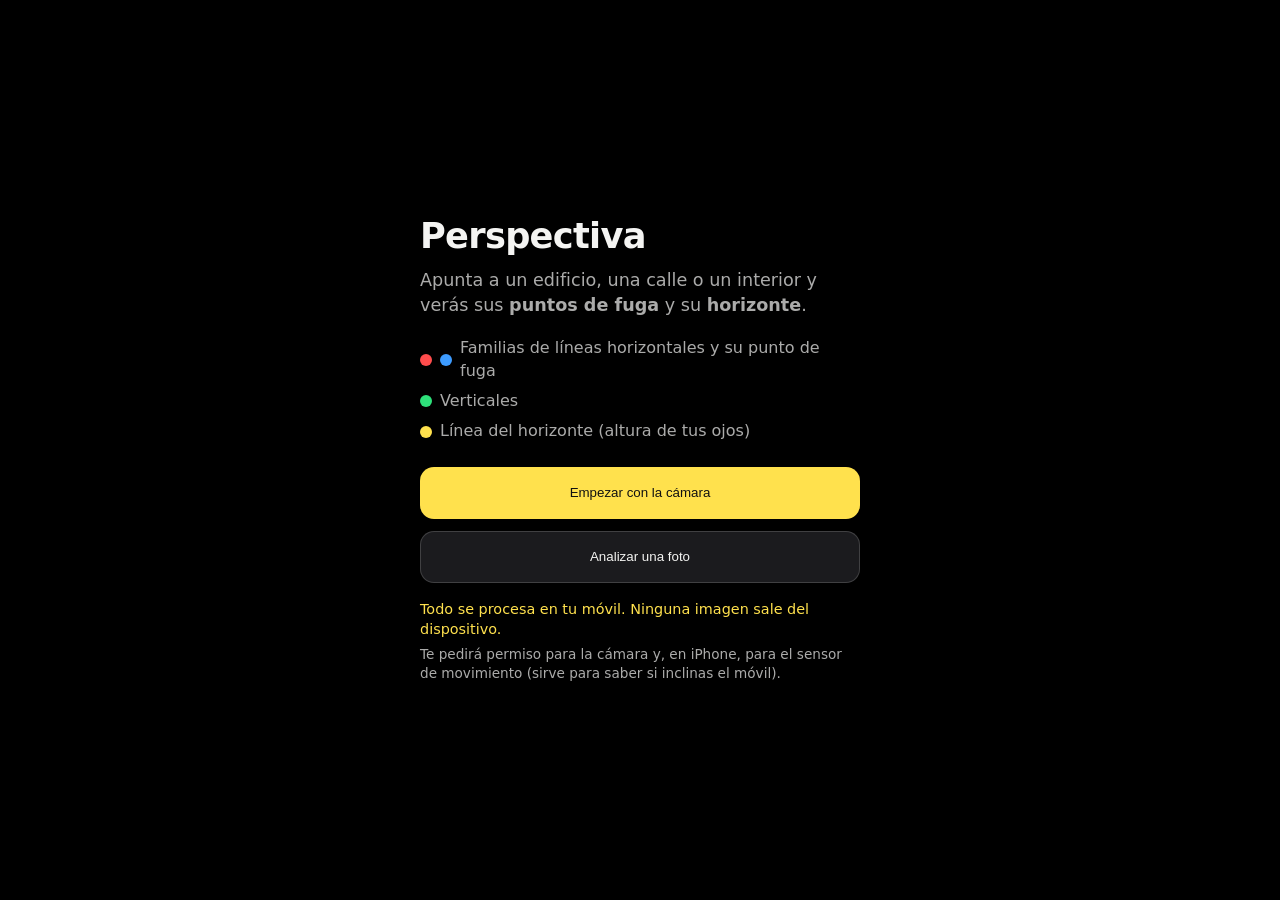
==== index.html @ 4ddcdf9c "v0.3.0: líneas afiladas, giro por gravedad, autocomprobación A partir de la 2.ª prueba real (9 captu" ====
<!doctype html>
<html lang="es">
<head>
  <meta charset="utf-8">
  <meta name="viewport" content="width=device-width, initial-scale=1, viewport-fit=cover, user-scalable=no">
  <meta name="theme-color" content="#000000">
  <meta name="apple-mobile-web-app-capable" content="yes">
  <meta name="apple-mobile-web-app-status-bar-style" content="black-translucent">
  <title>Perspectiva</title>
  <meta name="description" content="Ver los puntos de fuga y el horizonte de una escena real con la cámara del móvil.">
  <link rel="manifest" href="manifest.webmanifest">
  <link rel="icon" href="icono.svg" type="image/svg+xml">
  <link rel="apple-touch-icon" href="icono-180.png">
  <link rel="stylesheet" href="css/app.css">
</head>
<body>

  <!-- Pantalla de inicio -->
  <section id="inicio">
    <div class="inicio-contenido">
      <h1>Perspectiva</h1>
      <p class="subtitulo">Apunta a un edificio, una calle o un interior y verás sus <strong>puntos de fuga</strong> y su <strong>horizonte</strong>.</p>
      <ul class="leyenda">
        <li><span class="punto" data-color="0"></span><span class="punto" data-color="1"></span> Familias de líneas horizontales y su punto de fuga</li>
        <li><span class="punto" data-color="vertical"></span> Verticales</li>
        <li><span class="punto" data-color="horizonte"></span> Línea del horizonte (altura de tus ojos)</li>
      </ul>
      <button id="btn-empezar" class="boton principal">Empezar con la cámara</button>
      <button id="btn-foto-inicio" class="boton">Analizar una foto</button>
      <p class="privacidad">Todo se procesa en tu móvil. Ninguna imagen sale del dispositivo.</p>
      <p class="nota">Te pedirá permiso para la cámara y, en iPhone, para el sensor de movimiento (sirve para saber si inclinas el móvil).</p>
    </div>
  </section>

  <!-- App -->
  <main id="app" hidden>
    <video id="video" playsinline muted autoplay></video>
    <canvas id="lienzo"></canvas>

    <div id="hud">
    <header class="superior">
      <div class="pildora" id="privacidad">🔒 Todo en tu móvil</div>
      <div class="pildora" id="sensor"></div>
      <div class="pildora tenue" id="info"></div>
      <div id="resumen" class="resumen" hidden></div>
    </header>

    <div id="mensaje" class="mensaje" hidden></div>
    </div>

    <nav class="barra" id="barra">
      <button id="btn-foto" class="boton-barra" aria-label="Cargar foto de la galería">Foto</button>
      <button id="btn-congelar" class="boton-barra central" data-accion="congelar">Congelar</button>
      <button id="btn-exportar" class="boton-barra" aria-label="Exportar imagen y registro">Exportar</button>
      <button id="btn-ajustes" class="boton-barra" aria-label="Ajustes">Ajustes</button>
    </nav>

    <input type="file" id="archivo" accept="image/*" hidden>

    <dialog id="ajustes">
      <form method="dialog" onsubmit="return false">
        <h2>Ajustes</h2>

        <fieldset id="fila-modo">
          <legend>Modo</legend>
          <label class="opcion"><input type="radio" name="modo" value="A"> <span><strong>A · Solo muestra</strong><br><small>Guías de perspectiva, sin cifras de error.</small></span></label>
          <label class="opcion"><input type="radio" name="modo" value="B"> <span><strong>B · Muestra + desviación</strong><br><small>Toca una línea (en imagen congelada) para ver cuántos grados se desvía de su punto de fuga.</small></span></label>
        </fieldset>
        <p id="modo-fijado" class="nota" hidden></p>

        <fieldset>
          <legend>Capas</legend>
          <p class="nota">Por defecto solo se ven el horizonte, los puntos de fuga y unas pocas líneas de fuga por familia.</p>
          <label class="opcion"><input type="checkbox" id="aj-aristas"> <span>Todas las aristas detectadas (finas; en gris las que no encajan)</span></label>
          <label class="opcion"><input type="checkbox" id="aj-rejilla"> <span>Rejilla de perspectiva (rayos desde cada punto de fuga)</span></label>
          <label class="opcion"><input type="checkbox" id="aj-sensor-horizonte"> <span>Comparar con el horizonte del sensor (línea discontinua)</span></label>
          <label class="opcion"><input type="checkbox" id="aj-autogiro"> <span>Girar textos y fotos al poner el móvil en horizontal (aunque esté bloqueada la rotación)</span></label>
          <label class="opcion"><input type="checkbox" id="aj-vivo"> <span>Analizar en vivo (desactívalo si el móvil se calienta o va lento)</span></label>
        </fieldset>

        <fieldset>
          <legend>Exportar</legend>
          <label class="opcion"><input type="checkbox" id="aj-original"> <span>Guardar también la foto sin líneas (útil para comparar y para el profesor)</span></label>
        </fieldset>

        <fieldset>
          <legend>Focal de la cámara</legend>
          <label class="opcion"><input type="checkbox" id="aj-focal-auto"> <span>Automática (se estima de la escena o de la foto)</span></label>
          <label class="deslizador">Manual: <input type="range" id="aj-focal" min="13" max="120" step="1"> <output id="aj-focal-valor"></output></label>
          <p class="nota">Equivalente en 35 mm. La cámara principal de un móvil suele rondar 24–28 mm.</p>
        </fieldset>

        <fieldset>
          <legend>Sensor de inclinación</legend>
          <p>Estado: <span id="estado-sensores"></span></p>
          <button type="button" id="btn-sensores" class="boton">Activar sensores</button>
        </fieldset>

        <p class="privacidad">Todo se procesa en tu móvil. Ninguna imagen sale del dispositivo. La app no usa cuentas ni analítica.</p>
        <p class="nota" id="tecnico"></p>
        <p class="nota" id="version"></p>
        <button type="button" id="btn-cerrar-ajustes" class="boton principal">Cerrar</button>
      </form>
    </dialog>
  </main>

  <script type="module" src="js/main.js"></script>
</body>
</html>
---- css/app.css ----
/* =============================================================================
   app.css — interfaz a pantalla completa, botones grandes, uso con una mano.
   ============================================================================= */
:root {
  --fondo: #000;
  --texto: #f4f4f2;
  --tenue: rgba(244, 244, 242, 0.7);
  --panel: rgba(20, 20, 22, 0.78);
  --panel-solido: #1b1b1e;
  --acento: #ffe14d;
  --borde: rgba(255, 255, 255, 0.16);
  --seguro-abajo: env(safe-area-inset-bottom, 0px);
  --seguro-arriba: env(safe-area-inset-top, 0px);
  color-scheme: dark;
}
* { box-sizing: border-box; }
html, body {
  margin: 0; height: 100%; background: var(--fondo); color: var(--texto);
  font: 16px/1.4 system-ui, -apple-system, "Segoe UI", Roboto, sans-serif;
  overscroll-behavior: none; -webkit-tap-highlight-color: transparent;
}
[hidden] { display: none !important; }

/* --- Inicio ---------------------------------------------------------------- */
#inicio { min-height: 100%; display: grid; place-items: center; padding: 24px 16px calc(24px + var(--seguro-abajo)); }
.inicio-contenido { max-width: 440px; width: 100%; }
h1 { font-size: 2.2rem; margin: 0 0 8px; letter-spacing: -0.02em; }
.subtitulo { font-size: 1.1rem; color: var(--tenue); margin: 0 0 20px; }
.leyenda { list-style: none; padding: 0; margin: 0 0 24px; display: grid; gap: 8px; color: var(--tenue); }
.leyenda li { display: flex; align-items: center; gap: 8px; }
.punto { display: inline-block; width: 12px; height: 12px; border-radius: 50%; flex: none; }
.boton {
  display: block; width: 100%; min-height: 52px; margin: 0 0 12px; padding: 12px 16px;
  border-radius: 14px; border: 1px solid var(--borde); background: var(--panel-solido); color: var(--texto);
  font: 600 1.05rem/1 inherit; cursor: pointer;
}
.boton.principal { background: var(--acento); color: #111; border-color: transparent; }
.privacidad { font-size: 0.9rem; color: var(--acento); margin: 16px 0 6px; }
.nota { font-size: 0.85rem; color: var(--tenue); margin: 6px 0; }

/* --- App ------------------------------------------------------------------- */
#app { position: fixed; inset: 0; overflow: hidden; }
#video { position: absolute; width: 1px; height: 1px; opacity: 0; pointer-events: none; }
#lienzo { position: absolute; inset: 0; width: 100%; height: 100%; touch-action: none; display: block; }
/* textos superpuestos: giran con el móvil (ver colocarHud en main.js) */
#hud { position: absolute; left: 0; top: 0; width: 100%; height: 100%; pointer-events: none; transform-origin: center center; }
#hud.girado .superior { top: 8px; }
#hud.girado .mensaje { bottom: 12px; }

.superior {
  position: absolute; top: calc(8px + var(--seguro-arriba)); left: 8px; right: 8px;
  display: flex; flex-wrap: wrap; gap: 6px; pointer-events: none;
}
.pildora {
  background: var(--panel); border-radius: 999px; padding: 5px 11px; font-size: 0.8rem;
  backdrop-filter: blur(6px); -webkit-backdrop-filter: blur(6px); max-width: 100%;
}
.pildora:empty { display: none; }
.pildora.tenue { color: var(--tenue); }
#privacidad { color: var(--acento); }

.mensaje {
  position: absolute; left: 50%; transform: translateX(-50%); width: min(92%, 520px);
  background: var(--panel); border-radius: 14px; padding: 10px 14px; text-align: center;
  backdrop-filter: blur(6px); -webkit-backdrop-filter: blur(6px); pointer-events: none;
}
.mensaje { bottom: calc(104px + var(--seguro-abajo)); font-weight: 600; }

.mensaje.tenue { font-weight: 400; color: var(--tenue); font-size: 0.9rem; }
.resumen {
  flex-basis: 100%; background: var(--panel); border-radius: 14px; padding: 8px 12px; font-size: 0.85rem;
  display: grid; gap: 4px; backdrop-filter: blur(6px); -webkit-backdrop-filter: blur(6px);
}
.resumen div { display: flex; align-items: center; gap: 8px; }

.barra {
  position: absolute; left: 0; right: 0; bottom: 0;
  padding: 10px 10px calc(10px + var(--seguro-abajo));
  display: grid; grid-template-columns: 1fr 1.4fr 1fr 1fr; gap: 8px;
  background: linear-gradient(to top, rgba(0,0,0,0.75), rgba(0,0,0,0));
}
.boton-barra {
  min-height: 60px; border-radius: 16px; border: 1px solid var(--borde);
  background: var(--panel); color: var(--texto); font: 600 0.95rem/1.1 inherit; cursor: pointer;
  backdrop-filter: blur(6px); -webkit-backdrop-filter: blur(6px);
}
.boton-barra.central { background: var(--acento); color: #111; border-color: transparent; font-size: 1.05rem; }
.boton-barra:active { transform: scale(0.97); }

/* --- Ajustes ------------------------------------------------------------------ */
dialog {
  width: min(94vw, 480px); max-height: 88vh; overflow: auto; padding: 18px 16px;
  border: 1px solid var(--borde); border-radius: 18px; background: var(--panel-solido); color: var(--texto);
}
dialog::backdrop { background: rgba(0, 0, 0, 0.6); }
dialog h2 { margin: 0 0 12px; }
fieldset { border: 1px solid var(--borde); border-radius: 12px; margin: 0 0 12px; padding: 10px 12px; }
legend { padding: 0 6px; color: var(--tenue); font-size: 0.85rem; }
.opcion { display: flex; gap: 10px; align-items: flex-start; padding: 8px 0; min-height: 44px; }
.opcion input { width: 22px; height: 22px; margin: 2px 0 0; flex: none; accent-color: var(--acento); }
.opcion small { color: var(--tenue); }
.deslizador { display: flex; align-items: center; gap: 10px; padding: 8px 0; }
.deslizador input { flex: 1; accent-color: var(--acento); }

@media (orientation: landscape) and (max-height: 500px) {
  .barra { grid-template-columns: 1fr; width: 120px; left: auto; top: 0; padding: calc(10px + var(--seguro-arriba)) 10px; background: linear-gradient(to left, rgba(0,0,0,0.7), rgba(0,0,0,0)); align-content: center; }
  .mensaje { bottom: 16px; }
}
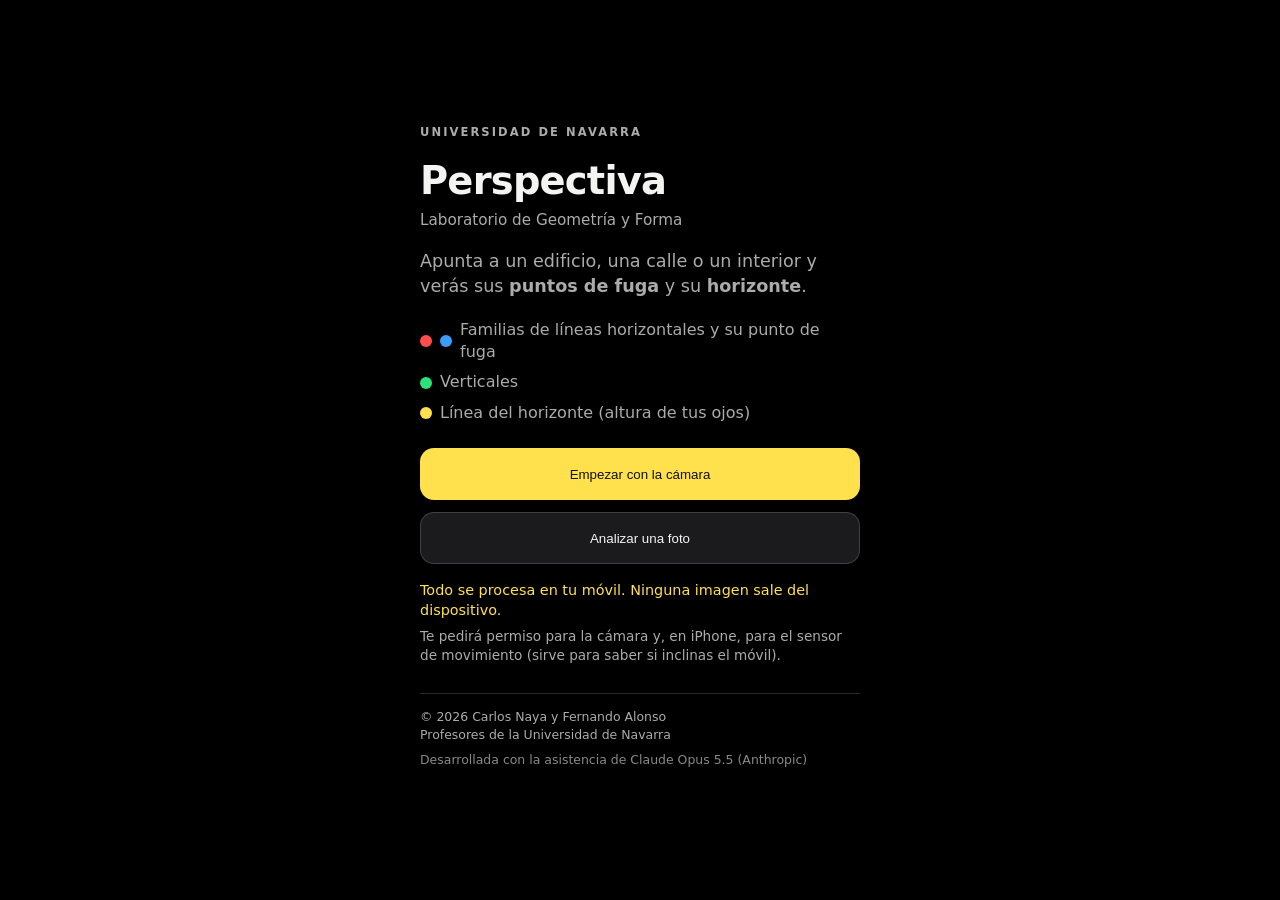
==== commit 2260615b: "v0.4.0: zoom y «Ver fugas» en imagen congelada; marca y créditos - Pellizco, arrastre y rueda para a" ====
--- a/index.html
+++ b/index.html
@@ -6,8 +6,9 @@
   <meta name="theme-color" content="#000000">
   <meta name="apple-mobile-web-app-capable" content="yes">
   <meta name="apple-mobile-web-app-status-bar-style" content="black-translucent">
-  <title>Perspectiva</title>
-  <meta name="description" content="Ver los puntos de fuga y el horizonte de una escena real con la cámara del móvil.">
+  <title>Perspectiva · Universidad de Navarra</title>
+  <meta name="description" content="Ver los puntos de fuga y el horizonte de una escena real con la cámara del móvil. Laboratorio de Geometría y Forma, Universidad de Navarra.">
+  <meta name="author" content="Carlos Naya y Fernando Alonso, Universidad de Navarra">
   <link rel="manifest" href="manifest.webmanifest">
   <link rel="icon" href="icono.svg" type="image/svg+xml">
   <link rel="apple-touch-icon" href="icono-180.png">
@@ -18,7 +19,9 @@
   <!-- Pantalla de inicio -->
   <section id="inicio">
     <div class="inicio-contenido">
+      <p class="marca">Universidad de Navarra</p>
       <h1>Perspectiva</h1>
+      <p class="asignatura">Laboratorio de Geometría y Forma</p>
       <p class="subtitulo">Apunta a un edificio, una calle o un interior y verás sus <strong>puntos de fuga</strong> y su <strong>horizonte</strong>.</p>
       <ul class="leyenda">
         <li><span class="punto" data-color="0"></span><span class="punto" data-color="1"></span> Familias de líneas horizontales y su punto de fuga</li>
@@ -29,6 +32,10 @@
       <button id="btn-foto-inicio" class="boton">Analizar una foto</button>
       <p class="privacidad">Todo se procesa en tu móvil. Ninguna imagen sale del dispositivo.</p>
       <p class="nota">Te pedirá permiso para la cámara y, en iPhone, para el sensor de movimiento (sirve para saber si inclinas el móvil).</p>
+      <footer class="creditos">
+        <p>© 2026 Carlos Naya y Fernando Alonso<br>Profesores de la Universidad de Navarra</p>
+        <p class="ia">Desarrollada con la asistencia de Claude Opus 5.5 (Anthropic)</p>
+      </footer>
     </div>
   </section>
 
@@ -46,7 +53,10 @@
     </header>
 
     <div id="mensaje" class="mensaje" hidden></div>
+    <div class="rotulo">Universidad de Navarra · Perspectiva</div>
     </div>
+
+    <button id="btn-vista" class="boton-flotante" hidden>Ver fugas</button>
 
     <nav class="barra" id="barra">
       <button id="btn-foto" class="boton-barra" aria-label="Cargar foto de la galería">Foto</button>
@@ -70,7 +80,8 @@
 
         <fieldset>
           <legend>Capas</legend>
-          <p class="nota">Por defecto solo se ven el horizonte, los puntos de fuga y unas pocas líneas de fuga por familia.</p>
+          <p class="nota">Con la imagen congelada: pellizca para alejar y ver dónde se encuentran las líneas, o pulsa «Ver fugas».</p>
+        <p class="nota">Por defecto solo se ven el horizonte, los puntos de fuga y unas pocas líneas de fuga por familia.</p>
           <label class="opcion"><input type="checkbox" id="aj-aristas"> <span>Todas las aristas detectadas (finas; en gris las que no encajan)</span></label>
           <label class="opcion"><input type="checkbox" id="aj-rejilla"> <span>Rejilla de perspectiva (rayos desde cada punto de fuga)</span></label>
           <label class="opcion"><input type="checkbox" id="aj-sensor-horizonte"> <span>Comparar con el horizonte del sensor (línea discontinua)</span></label>
@@ -96,6 +107,13 @@
           <button type="button" id="btn-sensores" class="boton">Activar sensores</button>
         </fieldset>
 
+        <fieldset class="acerca">
+          <legend>Acerca de</legend>
+          <p><strong>Perspectiva</strong><br>Laboratorio de Geometría y Forma<br>Universidad de Navarra</p>
+          <p>© 2026 Carlos Naya y Fernando Alonso, profesores de la Universidad de Navarra. Todos los derechos reservados.</p>
+          <p class="nota">Desarrollada con la asistencia de Claude Opus 5.5 (Anthropic). El diseño docente, las decisiones y la revisión son de los autores.</p>
+        </fieldset>
+
         <p class="privacidad">Todo se procesa en tu móvil. Ninguna imagen sale del dispositivo. La app no usa cuentas ni analítica.</p>
         <p class="nota" id="tecnico"></p>
         <p class="nota" id="version"></p>
--- a/css/app.css
+++ b/css/app.css
@@ -24,7 +24,19 @@
 /* --- Inicio ---------------------------------------------------------------- */
 #inicio { min-height: 100%; display: grid; place-items: center; padding: 24px 16px calc(24px + var(--seguro-abajo)); }
 .inicio-contenido { max-width: 440px; width: 100%; }
-h1 { font-size: 2.2rem; margin: 0 0 8px; letter-spacing: -0.02em; }
+h1 { font-size: 2.4rem; margin: 0 0 2px; letter-spacing: -0.02em; }
+.marca {
+  margin: 0 0 14px; font-size: 0.72rem; font-weight: 600; letter-spacing: 0.18em;
+  text-transform: uppercase; color: var(--tenue);
+}
+.asignatura { margin: 0 0 18px; font-size: 0.95rem; color: var(--tenue); }
+.creditos {
+  margin-top: 28px; padding-top: 14px; border-top: 1px solid var(--borde);
+  font-size: 0.78rem; line-height: 1.5; color: var(--tenue);
+}
+.creditos p { margin: 0 0 6px; }
+.creditos .ia { opacity: 0.8; }
+.acerca p { margin: 6px 0; font-size: 0.9rem; }
 .subtitulo { font-size: 1.1rem; color: var(--tenue); margin: 0 0 20px; }
 .leyenda { list-style: none; padding: 0; margin: 0 0 24px; display: grid; gap: 8px; color: var(--tenue); }
 .leyenda li { display: flex; align-items: center; gap: 8px; }
@@ -45,7 +57,7 @@
 /* textos superpuestos: giran con el móvil (ver colocarHud en main.js) */
 #hud { position: absolute; left: 0; top: 0; width: 100%; height: 100%; pointer-events: none; transform-origin: center center; }
 #hud.girado .superior { top: 8px; }
-#hud.girado .mensaje { bottom: 12px; }
+#hud.girado .mensaje { bottom: 28px; }
 
 .superior {
   position: absolute; top: calc(8px + var(--seguro-arriba)); left: 8px; right: 8px;
@@ -64,7 +76,19 @@
   background: var(--panel); border-radius: 14px; padding: 10px 14px; text-align: center;
   backdrop-filter: blur(6px); -webkit-backdrop-filter: blur(6px); pointer-events: none;
 }
-.mensaje { bottom: calc(104px + var(--seguro-abajo)); font-weight: 600; }
+.mensaje { bottom: calc(112px + var(--seguro-abajo)); font-weight: 600; }
+/* rótulo institucional: discreto, sobre los botones */
+.rotulo {
+  position: absolute; left: 0; right: 0; bottom: calc(88px + var(--seguro-abajo)); text-align: center;
+  font-size: 0.62rem; font-weight: 600; letter-spacing: 0.16em; text-transform: uppercase;
+  color: rgba(255, 255, 255, 0.55); text-shadow: 0 1px 2px rgba(0, 0, 0, 0.6); pointer-events: none;
+}
+#hud.girado .rotulo { bottom: 6px; }
+.boton-flotante {
+  position: absolute; right: 12px; bottom: calc(176px + var(--seguro-abajo)); min-height: 44px; padding: 0 16px;
+  border-radius: 999px; border: 1px solid var(--borde); background: var(--panel); color: var(--texto);
+  font: 600 0.9rem/1 inherit; backdrop-filter: blur(6px); -webkit-backdrop-filter: blur(6px); cursor: pointer;
+}
 
 .mensaje.tenue { font-weight: 400; color: var(--tenue); font-size: 0.9rem; }
 .resumen {
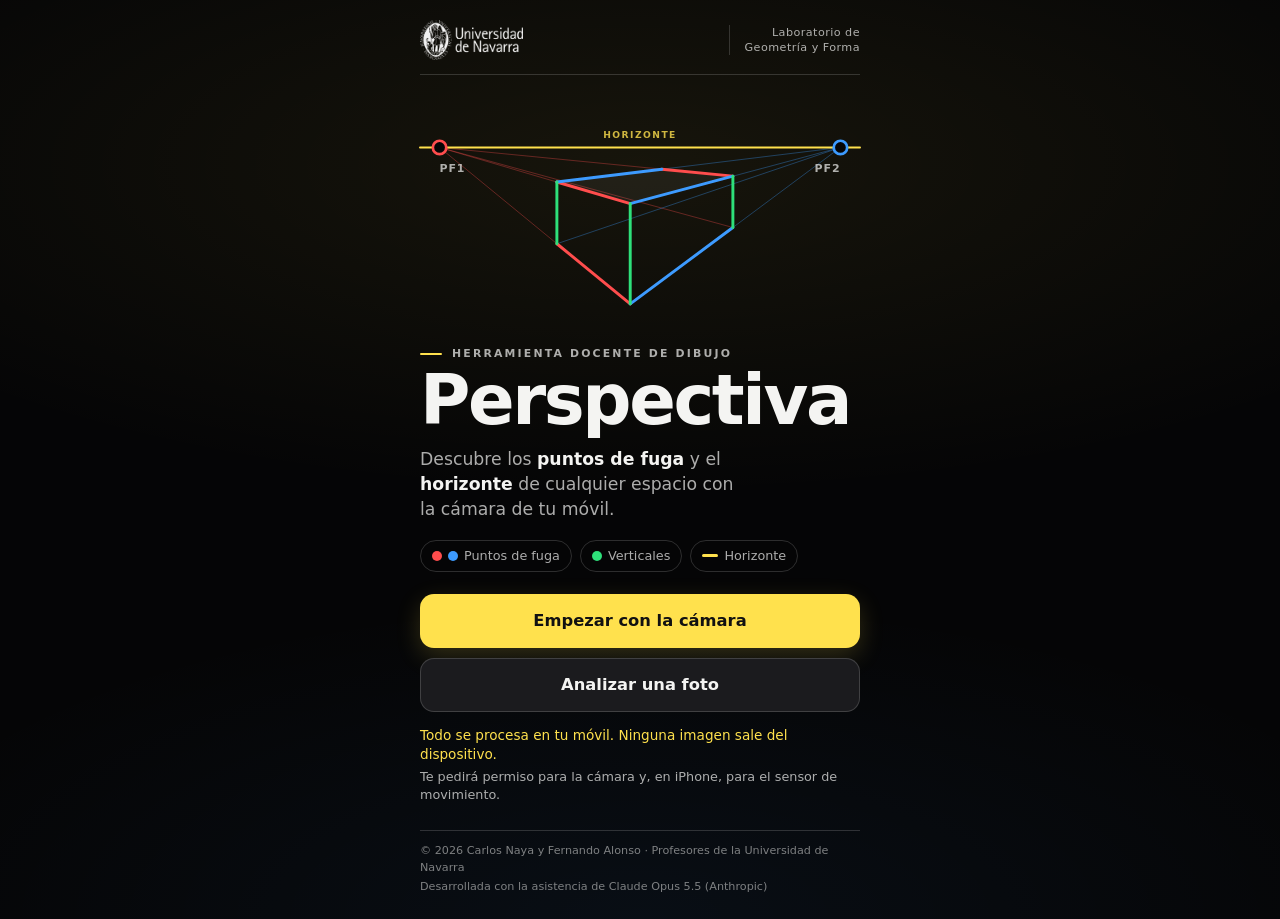
==== commit d2297409: "v0.5.0: logotipo de la Universidad de Navarra y rediseño del inicio - Logotipo oficial en negativo (" ====
--- a/index.html
+++ b/index.html
@@ -19,21 +19,54 @@
   <!-- Pantalla de inicio -->
   <section id="inicio">
     <div class="inicio-contenido">
-      <p class="marca">Universidad de Navarra</p>
-      <h1>Perspectiva</h1>
-      <p class="asignatura">Laboratorio de Geometría y Forma</p>
-      <p class="subtitulo">Apunta a un edificio, una calle o un interior y verás sus <strong>puntos de fuga</strong> y su <strong>horizonte</strong>.</p>
+
+      <header class="inicio-cabecera">
+        <img id="logo-unav" class="logo" src="img/logo-unav.png" alt="Universidad de Navarra" hidden>
+        <p class="marca" id="marca-texto">Universidad de Navarra</p>
+        <p class="inicio-asignatura">Laboratorio de<br>Geometría y Forma</p>
+      </header>
+
+      <div class="portada">
+        <!-- Dibujo de perspectiva de dos puntos: horizonte, dos puntos de fuga y una caja -->
+        <svg class="dibujo" viewBox="0 20 360 186" role="img" aria-label="Esquema de perspectiva con dos puntos de fuga sobre la línea del horizonte">
+          <g class="rayos">
+            <path class="r-rojo" pathLength="1" d="M16.0 58.0 L172.0 104.0 M16.0 58.0 L172.0 186.0 M16.0 58.0 L256.0 81.5 M16.0 58.0 L256.0 123.5" />
+            <path class="r-azul" pathLength="1" d="M344.0 58.0 L172.0 104.0 M344.0 58.0 L172.0 186.0 M344.0 58.0 L112.0 86.3 M344.0 58.0 L112.0 136.8" />
+          </g>
+          <path class="horizonte" pathLength="1" d="M0 58 H360" />
+          <g class="caja">
+            <path class="cara" d="M172.0 104.0 L112.0 86.3 L197.9 75.8 L256.0 81.5 Z" />
+            <path class="c-rojo" pathLength="1" d="M172.0 104.0 L112.0 86.3 M172.0 186.0 L112.0 136.8 M256.0 81.5 L197.9 75.8" />
+            <path class="c-azul" pathLength="1" d="M172.0 104.0 L256.0 81.5 M172.0 186.0 L256.0 123.5 M112.0 86.3 L197.9 75.8" />
+            <path class="c-verde" pathLength="1" d="M172.0 104.0 L172.0 186.0 M112.0 86.3 L112.0 136.8 M256.0 81.5 L256.0 123.5" />
+          </g>
+          <circle class="pf pf-rojo" cx="16" cy="58" r="5.5" />
+          <circle class="pf pf-azul" cx="344" cy="58" r="5.5" />
+          <text class="rotulo-dibujo" x="16" y="78" text-anchor="start">PF1</text>
+          <text class="rotulo-dibujo" x="344" y="78" text-anchor="end">PF2</text>
+          <text class="rotulo-dibujo hz" x="180" y="50" text-anchor="middle">horizonte</text>
+        </svg>
+
+        <p class="antetitulo">Herramienta docente de dibujo</p>
+        <h1>Perspectiva</h1>
+        <p class="lema">Descubre los <em>puntos de fuga</em> y el <em>horizonte</em> de cualquier espacio con la cámara de tu móvil.</p>
+      </div>
+
       <ul class="leyenda">
-        <li><span class="punto" data-color="0"></span><span class="punto" data-color="1"></span> Familias de líneas horizontales y su punto de fuga</li>
-        <li><span class="punto" data-color="vertical"></span> Verticales</li>
-        <li><span class="punto" data-color="horizonte"></span> Línea del horizonte (altura de tus ojos)</li>
+        <li><span class="punto" data-color="0"></span><span class="punto" data-color="1"></span>Puntos de fuga</li>
+        <li><span class="punto" data-color="vertical"></span>Verticales</li>
+        <li><span class="raya" data-color="horizonte"></span>Horizonte</li>
       </ul>
-      <button id="btn-empezar" class="boton principal">Empezar con la cámara</button>
-      <button id="btn-foto-inicio" class="boton">Analizar una foto</button>
-      <p class="privacidad">Todo se procesa en tu móvil. Ninguna imagen sale del dispositivo.</p>
-      <p class="nota">Te pedirá permiso para la cámara y, en iPhone, para el sensor de movimiento (sirve para saber si inclinas el móvil).</p>
+
+      <div class="acciones">
+        <button id="btn-empezar" class="boton principal">Empezar con la cámara</button>
+        <button id="btn-foto-inicio" class="boton">Analizar una foto</button>
+        <p class="privacidad">Todo se procesa en tu móvil. Ninguna imagen sale del dispositivo.</p>
+        <p class="nota">Te pedirá permiso para la cámara y, en iPhone, para el sensor de movimiento.</p>
+      </div>
+
       <footer class="creditos">
-        <p>© 2026 Carlos Naya y Fernando Alonso<br>Profesores de la Universidad de Navarra</p>
+        <p>© 2026 Carlos Naya y Fernando Alonso · Profesores de la Universidad de Navarra</p>
         <p class="ia">Desarrollada con la asistencia de Claude Opus 5.5 (Anthropic)</p>
       </footer>
     </div>
@@ -91,7 +124,9 @@
 
         <fieldset>
           <legend>Exportar</legend>
-          <label class="opcion"><input type="checkbox" id="aj-original"> <span>Guardar también la foto sin líneas (útil para comparar y para el profesor)</span></label>
+          <p class="nota">Se guarda una imagen con lo que ves en pantalla (con tu zoom y encuadre).</p>
+          <label class="opcion"><input type="checkbox" id="aj-original"> <span>Añadir la foto sin líneas</span></label>
+          <label class="opcion"><input type="checkbox" id="aj-registro"> <span>Añadir el registro de datos (JSON, para el profesor o el estudio)</span></label>
         </fieldset>
 
         <fieldset>
--- a/css/app.css
+++ b/css/app.css
@@ -21,34 +21,87 @@
 }
 [hidden] { display: none !important; }
 
-/* --- Inicio ---------------------------------------------------------------- */
-#inicio { min-height: 100%; display: grid; place-items: center; padding: 24px 16px calc(24px + var(--seguro-abajo)); }
-.inicio-contenido { max-width: 440px; width: 100%; }
-h1 { font-size: 2.4rem; margin: 0 0 2px; letter-spacing: -0.02em; }
-.marca {
-  margin: 0 0 14px; font-size: 0.72rem; font-weight: 600; letter-spacing: 0.18em;
-  text-transform: uppercase; color: var(--tenue);
+/* --- Inicio ----------------------------------------------------------------
+   Composición: cabecera institucional · portada (dibujo + título) · leyenda ·
+   acciones al alcance del pulgar · créditos. Colores = los de la superposición. */
+#inicio {
+  min-height: 100%; display: flex; justify-content: center;
+  padding: calc(20px + var(--seguro-arriba)) 20px calc(20px + var(--seguro-abajo));
+  background:
+    radial-gradient(120% 60% at 50% 18%, rgba(255, 225, 77, 0.07), transparent 60%),
+    radial-gradient(90% 50% at 50% 100%, rgba(61, 155, 255, 0.06), transparent 70%),
+    #050506;
 }
-.asignatura { margin: 0 0 18px; font-size: 0.95rem; color: var(--tenue); }
+.inicio-contenido { width: 100%; max-width: 440px; display: flex; flex-direction: column; min-height: calc(100dvh - 40px); }
+
+.inicio-cabecera {
+  display: flex; align-items: center; justify-content: space-between; gap: 14px;
+  padding-bottom: 14px; border-bottom: 1px solid var(--borde);
+}
+.logo { display: block; height: 40px; width: auto; }
+.marca { margin: 0; font-size: 0.72rem; font-weight: 600; letter-spacing: 0.18em; text-transform: uppercase; }
+.inicio-asignatura {
+  margin: 0; padding-left: 14px; border-left: 1px solid var(--borde);
+  font-size: 0.7rem; line-height: 1.35; letter-spacing: 0.04em; color: var(--tenue); text-align: right;
+}
+
+.portada { margin: 26px 0 18px; }
+.dibujo { display: block; width: 100%; height: auto; margin: 0 0 18px; overflow: visible; }
+.dibujo path { fill: none; stroke-linecap: round; }
+.dibujo .r-rojo { stroke: rgba(255, 77, 77, 0.4); }
+.dibujo .r-azul { stroke: rgba(61, 155, 255, 0.4); }
+.dibujo .cara { fill: rgba(255, 255, 255, 0.05); stroke: none; opacity: 0; animation: aparecer 0.8s 1.9s forwards; }
+.dibujo .rayos path { stroke-width: 0.7; stroke-dasharray: 1; stroke-dashoffset: 1; animation: trazar 1.6s 0.5s ease-out forwards; }
+.dibujo .horizonte { stroke: #ffe14d; stroke-width: 1.6; stroke-dasharray: 1; stroke-dashoffset: 1; animation: trazar 1s ease-out forwards; }
+.dibujo .caja path:not(.cara) { stroke-width: 2.4; stroke-linejoin: round; stroke-dasharray: 1; stroke-dashoffset: 1; animation: trazar 0.9s 1.3s ease-out forwards; }
+.dibujo .c-rojo { stroke: #ff4d4d; }
+.dibujo .c-azul { stroke: #3d9bff; }
+.dibujo .c-verde { stroke: #2ee07a; animation-delay: 1.6s !important; }
+.dibujo .pf { fill: #050506; stroke-width: 2.2; opacity: 0; animation: aparecer 0.5s 0.3s forwards; }
+.dibujo .pf-rojo { stroke: #ff4d4d; }
+.dibujo .pf-azul { stroke: #3d9bff; }
+.rotulo-dibujo { font: 600 9px system-ui, sans-serif; letter-spacing: 0.08em; fill: var(--tenue); opacity: 0; animation: aparecer 0.6s 0.9s forwards; }
+.rotulo-dibujo.hz { fill: rgba(255, 225, 77, 0.8); text-transform: uppercase; font-size: 7.5px; letter-spacing: 0.16em; }
+@keyframes trazar { to { stroke-dashoffset: 0; } }
+@keyframes aparecer { to { opacity: 1; } }
+@media (prefers-reduced-motion: reduce) {
+  .dibujo * { animation: none !important; stroke-dashoffset: 0 !important; opacity: 1 !important; }
+}
+
+.antetitulo {
+  display: flex; align-items: center; gap: 10px; margin: 0 0 6px;
+  font-size: 0.68rem; font-weight: 600; letter-spacing: 0.2em; text-transform: uppercase; color: var(--tenue);
+}
+.antetitulo::before { content: ''; width: 22px; height: 2px; background: var(--acento); border-radius: 2px; }
+h1 { font-size: clamp(3rem, 15vw, 4.3rem); line-height: 0.95; font-weight: 700; letter-spacing: -0.035em; margin: 0 0 14px; }
+.lema { margin: 0; font-size: 1.08rem; line-height: 1.45; color: var(--tenue); max-width: 30ch; }
+.lema em { font-style: normal; color: var(--texto); font-weight: 600; }
+
+.leyenda { list-style: none; padding: 0; margin: 0 0 22px; display: flex; flex-wrap: wrap; gap: 8px; }
+.leyenda li {
+  display: flex; align-items: center; gap: 6px; padding: 6px 11px; border-radius: 999px;
+  border: 1px solid var(--borde); font-size: 0.8rem; color: var(--tenue);
+}
+.punto { display: inline-block; width: 10px; height: 10px; border-radius: 50%; flex: none; }
+.raya { display: inline-block; width: 16px; height: 3px; border-radius: 2px; flex: none; }
+
+.acciones { margin-top: auto; }
+.boton {
+  display: block; width: 100%; min-height: 54px; margin: 0 0 10px; padding: 12px 16px;
+  border-radius: 14px; border: 1px solid var(--borde); background: var(--panel-solido); color: var(--texto);
+  font-family: inherit; font-weight: 600; font-size: 1.02rem; line-height: 1; cursor: pointer; transition: transform 0.1s ease;
+}
+.boton:active { transform: scale(0.98); }
+.boton.principal { background: var(--acento); color: #111; border-color: transparent; box-shadow: 0 8px 24px rgba(255, 225, 77, 0.18); }
+.privacidad { font-size: 0.85rem; color: var(--acento); margin: 14px 0 4px; }
+.nota { font-size: 0.8rem; color: var(--tenue); margin: 4px 0; }
+
 .creditos {
-  margin-top: 28px; padding-top: 14px; border-top: 1px solid var(--borde);
-  font-size: 0.78rem; line-height: 1.5; color: var(--tenue);
+  margin-top: 22px; padding-top: 12px; border-top: 1px solid var(--borde);
+  font-size: 0.7rem; line-height: 1.5; color: rgba(244, 244, 242, 0.5);
 }
-.creditos p { margin: 0 0 6px; }
-.creditos .ia { opacity: 0.8; }
+.creditos p { margin: 0 0 3px; }
 .acerca p { margin: 6px 0; font-size: 0.9rem; }
-.subtitulo { font-size: 1.1rem; color: var(--tenue); margin: 0 0 20px; }
-.leyenda { list-style: none; padding: 0; margin: 0 0 24px; display: grid; gap: 8px; color: var(--tenue); }
-.leyenda li { display: flex; align-items: center; gap: 8px; }
-.punto { display: inline-block; width: 12px; height: 12px; border-radius: 50%; flex: none; }
-.boton {
-  display: block; width: 100%; min-height: 52px; margin: 0 0 12px; padding: 12px 16px;
-  border-radius: 14px; border: 1px solid var(--borde); background: var(--panel-solido); color: var(--texto);
-  font: 600 1.05rem/1 inherit; cursor: pointer;
-}
-.boton.principal { background: var(--acento); color: #111; border-color: transparent; }
-.privacidad { font-size: 0.9rem; color: var(--acento); margin: 16px 0 6px; }
-.nota { font-size: 0.85rem; color: var(--tenue); margin: 6px 0; }
 
 /* --- App ------------------------------------------------------------------- */
 #app { position: fixed; inset: 0; overflow: hidden; }
@@ -87,7 +140,7 @@
 .boton-flotante {
   position: absolute; right: 12px; bottom: calc(176px + var(--seguro-abajo)); min-height: 44px; padding: 0 16px;
   border-radius: 999px; border: 1px solid var(--borde); background: var(--panel); color: var(--texto);
-  font: 600 0.9rem/1 inherit; backdrop-filter: blur(6px); -webkit-backdrop-filter: blur(6px); cursor: pointer;
+  font-family: inherit; font-weight: 600; font-size: 0.9rem; line-height: 1; backdrop-filter: blur(6px); -webkit-backdrop-filter: blur(6px); cursor: pointer;
 }
 
 .mensaje.tenue { font-weight: 400; color: var(--tenue); font-size: 0.9rem; }
@@ -105,7 +158,7 @@
 }
 .boton-barra {
   min-height: 60px; border-radius: 16px; border: 1px solid var(--borde);
-  background: var(--panel); color: var(--texto); font: 600 0.95rem/1.1 inherit; cursor: pointer;
+  background: var(--panel); color: var(--texto); font-family: inherit; font-weight: 600; font-size: 0.95rem; line-height: 1.1; cursor: pointer;
   backdrop-filter: blur(6px); -webkit-backdrop-filter: blur(6px);
 }
 .boton-barra.central { background: var(--acento); color: #111; border-color: transparent; font-size: 1.05rem; }
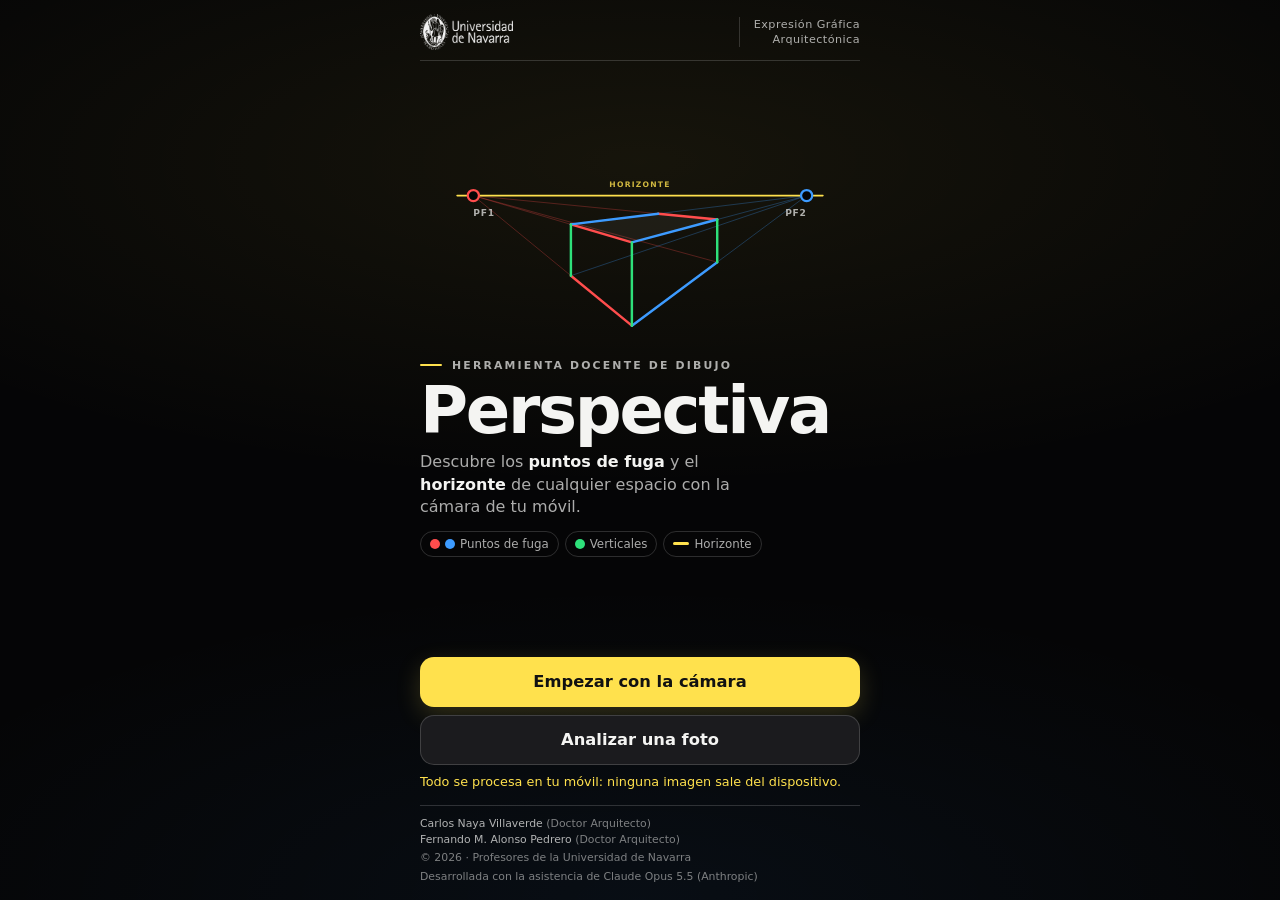
==== commit 37f04c27: "v0.5.1: Expresión Gráfica Arquitectónica, autores completos, inicio sin scroll - Asignatura genérica" ====
--- a/index.html
+++ b/index.html
@@ -7,8 +7,8 @@
   <meta name="apple-mobile-web-app-capable" content="yes">
   <meta name="apple-mobile-web-app-status-bar-style" content="black-translucent">
   <title>Perspectiva · Universidad de Navarra</title>
-  <meta name="description" content="Ver los puntos de fuga y el horizonte de una escena real con la cámara del móvil. Laboratorio de Geometría y Forma, Universidad de Navarra.">
-  <meta name="author" content="Carlos Naya y Fernando Alonso, Universidad de Navarra">
+  <meta name="description" content="Ver los puntos de fuga y el horizonte de una escena real con la cámara del móvil. Expresión Gráfica Arquitectónica, Universidad de Navarra.">
+  <meta name="author" content="Carlos Naya Villaverde y Fernando M. Alonso Pedrero, Universidad de Navarra">
   <link rel="manifest" href="manifest.webmanifest">
   <link rel="icon" href="icono.svg" type="image/svg+xml">
   <link rel="apple-touch-icon" href="icono-180.png">
@@ -23,7 +23,7 @@
       <header class="inicio-cabecera">
         <img id="logo-unav" class="logo" src="img/logo-unav.png" alt="Universidad de Navarra" hidden>
         <p class="marca" id="marca-texto">Universidad de Navarra</p>
-        <p class="inicio-asignatura">Laboratorio de<br>Geometría y Forma</p>
+        <p class="inicio-asignatura">Expresión Gráfica<br>Arquitectónica</p>
       </header>
 
       <div class="portada">
@@ -61,12 +61,12 @@
       <div class="acciones">
         <button id="btn-empezar" class="boton principal">Empezar con la cámara</button>
         <button id="btn-foto-inicio" class="boton">Analizar una foto</button>
-        <p class="privacidad">Todo se procesa en tu móvil. Ninguna imagen sale del dispositivo.</p>
-        <p class="nota">Te pedirá permiso para la cámara y, en iPhone, para el sensor de movimiento.</p>
+        <p class="privacidad">Todo se procesa en tu móvil: ninguna imagen sale del dispositivo.</p>
       </div>
 
       <footer class="creditos">
-        <p>© 2026 Carlos Naya y Fernando Alonso · Profesores de la Universidad de Navarra</p>
+        <p class="autores">Carlos Naya Villaverde <span>(Doctor Arquitecto)</span><br>Fernando M. Alonso Pedrero <span>(Doctor Arquitecto)</span></p>
+        <p>© 2026 · Profesores de la Universidad de Navarra</p>
         <p class="ia">Desarrollada con la asistencia de Claude Opus 5.5 (Anthropic)</p>
       </footer>
     </div>
@@ -144,8 +144,8 @@
 
         <fieldset class="acerca">
           <legend>Acerca de</legend>
-          <p><strong>Perspectiva</strong><br>Laboratorio de Geometría y Forma<br>Universidad de Navarra</p>
-          <p>© 2026 Carlos Naya y Fernando Alonso, profesores de la Universidad de Navarra. Todos los derechos reservados.</p>
+          <p><strong>Perspectiva</strong><br>Expresión Gráfica Arquitectónica<br>Universidad de Navarra</p>
+          <p>© 2026 Carlos Naya Villaverde (Doctor Arquitecto) y Fernando M. Alonso Pedrero (Doctor Arquitecto), profesores de la Universidad de Navarra. Todos los derechos reservados.</p>
           <p class="nota">Desarrollada con la asistencia de Claude Opus 5.5 (Anthropic). El diseño docente, las decisiones y la revisión son de los autores.</p>
         </fieldset>
 
--- a/css/app.css
+++ b/css/app.css
@@ -26,27 +26,29 @@
    acciones al alcance del pulgar · créditos. Colores = los de la superposición. */
 #inicio {
   min-height: 100%; display: flex; justify-content: center;
-  padding: calc(20px + var(--seguro-arriba)) 20px calc(20px + var(--seguro-abajo));
+  padding: calc(14px + var(--seguro-arriba)) 20px calc(12px + var(--seguro-abajo));
   background:
     radial-gradient(120% 60% at 50% 18%, rgba(255, 225, 77, 0.07), transparent 60%),
     radial-gradient(90% 50% at 50% 100%, rgba(61, 155, 255, 0.06), transparent 70%),
     #050506;
 }
-.inicio-contenido { width: 100%; max-width: 440px; display: flex; flex-direction: column; min-height: calc(100dvh - 40px); }
+.inicio-contenido { width: 100%; max-width: 440px; display: flex; flex-direction: column; min-height: calc(100dvh - 26px - var(--seguro-arriba) - var(--seguro-abajo)); }
 
 .inicio-cabecera {
   display: flex; align-items: center; justify-content: space-between; gap: 14px;
-  padding-bottom: 14px; border-bottom: 1px solid var(--borde);
-}
-.logo { display: block; height: 40px; width: auto; }
+  padding-bottom: 10px; border-bottom: 1px solid var(--borde);
+}
+.logo { display: block; height: 36px; width: auto; }
 .marca { margin: 0; font-size: 0.72rem; font-weight: 600; letter-spacing: 0.18em; text-transform: uppercase; }
 .inicio-asignatura {
   margin: 0; padding-left: 14px; border-left: 1px solid var(--borde);
   font-size: 0.7rem; line-height: 1.35; letter-spacing: 0.04em; color: var(--tenue); text-align: right;
 }
 
-.portada { margin: 26px 0 18px; }
-.dibujo { display: block; width: 100%; height: auto; margin: 0 0 18px; overflow: visible; }
+/* el espacio libre se reparte por encima de la portada y por encima de los botones */
+.portada { margin: auto 0 12px; padding-top: 12px; }
+/* el dibujo se adapta a la altura disponible para que todo quepa sin desplazarse */
+.dibujo { display: block; width: 100%; height: clamp(96px, 21vh, 190px); margin: 0 auto 12px; overflow: visible; }
 .dibujo path { fill: none; stroke-linecap: round; }
 .dibujo .r-rojo { stroke: rgba(255, 77, 77, 0.4); }
 .dibujo .r-azul { stroke: rgba(61, 155, 255, 0.4); }
@@ -73,35 +75,58 @@
   font-size: 0.68rem; font-weight: 600; letter-spacing: 0.2em; text-transform: uppercase; color: var(--tenue);
 }
 .antetitulo::before { content: ''; width: 22px; height: 2px; background: var(--acento); border-radius: 2px; }
-h1 { font-size: clamp(3rem, 15vw, 4.3rem); line-height: 0.95; font-weight: 700; letter-spacing: -0.035em; margin: 0 0 14px; }
-.lema { margin: 0; font-size: 1.08rem; line-height: 1.45; color: var(--tenue); max-width: 30ch; }
+h1 { font-size: clamp(2.6rem, min(13vw, 7.5vh), 4.1rem); line-height: 0.95; font-weight: 700; letter-spacing: -0.035em; margin: 0 0 10px; }
+.lema { margin: 0; font-size: 1rem; line-height: 1.4; color: var(--tenue); max-width: 32ch; }
 .lema em { font-style: normal; color: var(--texto); font-weight: 600; }
 
-.leyenda { list-style: none; padding: 0; margin: 0 0 22px; display: flex; flex-wrap: wrap; gap: 8px; }
+.leyenda { list-style: none; padding: 0; margin: 0 0 16px; display: flex; flex-wrap: wrap; gap: 6px; }
 .leyenda li {
-  display: flex; align-items: center; gap: 6px; padding: 6px 11px; border-radius: 999px;
-  border: 1px solid var(--borde); font-size: 0.8rem; color: var(--tenue);
+  display: flex; align-items: center; gap: 5px; padding: 4px 9px; border-radius: 999px; white-space: nowrap;
+  border: 1px solid var(--borde); font-size: 0.74rem; color: var(--tenue);
 }
 .punto { display: inline-block; width: 10px; height: 10px; border-radius: 50%; flex: none; }
 .raya { display: inline-block; width: 16px; height: 3px; border-radius: 2px; flex: none; }
 
 .acciones { margin-top: auto; }
 .boton {
-  display: block; width: 100%; min-height: 54px; margin: 0 0 10px; padding: 12px 16px;
+  display: block; width: 100%; min-height: 50px; margin: 0 0 8px; padding: 10px 16px;
   border-radius: 14px; border: 1px solid var(--borde); background: var(--panel-solido); color: var(--texto);
   font-family: inherit; font-weight: 600; font-size: 1.02rem; line-height: 1; cursor: pointer; transition: transform 0.1s ease;
 }
 .boton:active { transform: scale(0.98); }
 .boton.principal { background: var(--acento); color: #111; border-color: transparent; box-shadow: 0 8px 24px rgba(255, 225, 77, 0.18); }
-.privacidad { font-size: 0.85rem; color: var(--acento); margin: 14px 0 4px; }
+.privacidad { font-size: 0.8rem; color: var(--acento); margin: 8px 0 0; }
 .nota { font-size: 0.8rem; color: var(--tenue); margin: 4px 0; }
 
 .creditos {
-  margin-top: 22px; padding-top: 12px; border-top: 1px solid var(--borde);
-  font-size: 0.7rem; line-height: 1.5; color: rgba(244, 244, 242, 0.5);
+  margin-top: 14px; padding-top: 10px; border-top: 1px solid var(--borde);
+  font-size: 0.68rem; line-height: 1.45; color: rgba(244, 244, 242, 0.5);
 }
 .creditos p { margin: 0 0 3px; }
+.creditos .autores { color: rgba(244, 244, 242, 0.72); }
+.creditos .autores span { color: rgba(244, 244, 242, 0.5); }
 .acerca p { margin: 6px 0; font-size: 0.9rem; }
+
+/* Pantallas bajas (Safari con barras, móviles pequeños): todo cabe sin desplazarse */
+@media (max-height: 720px) {
+  .logo { height: 30px; }
+  .inicio-asignatura { font-size: 0.64rem; }
+  .portada { margin-bottom: 8px; padding-top: 8px; }
+  .dibujo { height: clamp(80px, 16vh, 120px); margin-bottom: 8px; }
+  .antetitulo { margin-bottom: 4px; font-size: 0.62rem; }
+  h1 { font-size: clamp(2.3rem, min(12vw, 7vh), 3.2rem); margin-bottom: 6px; }
+  .lema { font-size: 0.92rem; line-height: 1.35; }
+  .leyenda { margin-bottom: 10px; }
+  .boton { min-height: 46px; margin-bottom: 6px; font-size: 0.98rem; }
+  .privacidad { margin-top: 4px; font-size: 0.74rem; }
+  .creditos { margin-top: 8px; padding-top: 7px; font-size: 0.62rem; line-height: 1.38; }
+  .creditos p { margin-bottom: 2px; }
+}
+@media (max-height: 600px) {
+  .leyenda { display: none; }
+  .dibujo { height: clamp(70px, 14vh, 90px); }
+  .rotulo-dibujo { display: none; }
+}
 
 /* --- App ------------------------------------------------------------------- */
 #app { position: fixed; inset: 0; overflow: hidden; }
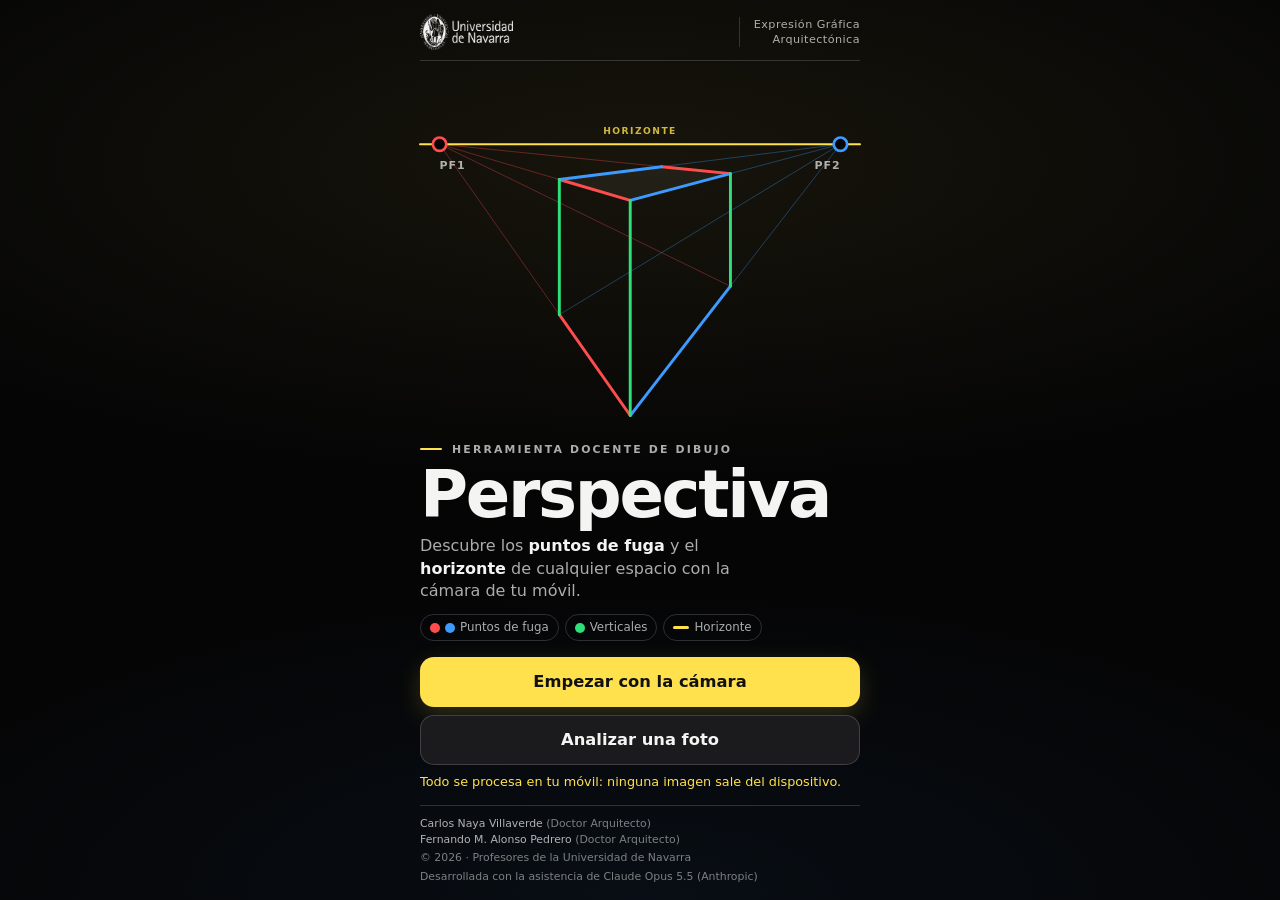
==== commit 51287e1c: "v0.5.2: el dibujo del inicio ocupa el espacio libre El dibujo crece hasta llenar el hueco entre la c" ====
--- a/index.html
+++ b/index.html
@@ -28,23 +28,23 @@
 
       <div class="portada">
         <!-- Dibujo de perspectiva de dos puntos: horizonte, dos puntos de fuga y una caja -->
-        <svg class="dibujo" viewBox="0 20 360 186" role="img" aria-label="Esquema de perspectiva con dos puntos de fuga sobre la línea del horizonte">
+        <svg class="dibujo" preserveAspectRatio="xMidYMax meet" viewBox="0 22 360 256" role="img" aria-label="Esquema de perspectiva con dos puntos de fuga sobre la línea del horizonte">
           <g class="rayos">
-            <path class="r-rojo" pathLength="1" d="M16.0 58.0 L172.0 104.0 M16.0 58.0 L172.0 186.0 M16.0 58.0 L256.0 81.5 M16.0 58.0 L256.0 123.5" />
-            <path class="r-azul" pathLength="1" d="M344.0 58.0 L172.0 104.0 M344.0 58.0 L172.0 186.0 M344.0 58.0 L112.0 86.3 M344.0 58.0 L112.0 136.8" />
+            <path class="r-rojo" pathLength="1" d="M16.0 46.0 L172.0 92.0 M16.0 46.0 L172.0 268.0 M16.0 46.0 L254.0 70.1 M16.0 46.0 L254.0 162.2" />
+            <path class="r-azul" pathLength="1" d="M344.0 46.0 L172.0 92.0 M344.0 46.0 L172.0 268.0 M344.0 46.0 L114.0 74.9 M344.0 46.0 L114.0 185.5" />
           </g>
-          <path class="horizonte" pathLength="1" d="M0 58 H360" />
+          <path class="horizonte" pathLength="1" d="M0 46 H360" />
           <g class="caja">
-            <path class="cara" d="M172.0 104.0 L112.0 86.3 L197.9 75.8 L256.0 81.5 Z" />
-            <path class="c-rojo" pathLength="1" d="M172.0 104.0 L112.0 86.3 M172.0 186.0 L112.0 136.8 M256.0 81.5 L197.9 75.8" />
-            <path class="c-azul" pathLength="1" d="M172.0 104.0 L256.0 81.5 M172.0 186.0 L256.0 123.5 M112.0 86.3 L197.9 75.8" />
-            <path class="c-verde" pathLength="1" d="M172.0 104.0 L172.0 186.0 M112.0 86.3 L112.0 136.8 M256.0 81.5 L256.0 123.5" />
+            <path class="cara" d="M172.0 92.0 L114.0 74.9 L197.7 64.4 L254.0 70.1 Z" />
+            <path class="c-rojo" pathLength="1" d="M172.0 92.0 L114.0 74.9 M172.0 268.0 L114.0 185.5 M254.0 70.1 L197.7 64.4" />
+            <path class="c-azul" pathLength="1" d="M172.0 92.0 L254.0 70.1 M172.0 268.0 L254.0 162.2 M114.0 74.9 L197.7 64.4" />
+            <path class="c-verde" pathLength="1" d="M172.0 92.0 L172.0 268.0 M114.0 74.9 L114.0 185.5 M254.0 70.1 L254.0 162.2" />
           </g>
-          <circle class="pf pf-rojo" cx="16" cy="58" r="5.5" />
-          <circle class="pf pf-azul" cx="344" cy="58" r="5.5" />
-          <text class="rotulo-dibujo" x="16" y="78" text-anchor="start">PF1</text>
-          <text class="rotulo-dibujo" x="344" y="78" text-anchor="end">PF2</text>
-          <text class="rotulo-dibujo hz" x="180" y="50" text-anchor="middle">horizonte</text>
+          <circle class="pf pf-rojo" cx="16" cy="46" r="5.5" />
+          <circle class="pf pf-azul" cx="344" cy="46" r="5.5" />
+          <text class="rotulo-dibujo" x="16" y="66" text-anchor="start">PF1</text>
+          <text class="rotulo-dibujo" x="344" y="66" text-anchor="end">PF2</text>
+          <text class="rotulo-dibujo hz" x="180" y="38" text-anchor="middle">horizonte</text>
         </svg>
 
         <p class="antetitulo">Herramienta docente de dibujo</p>
--- a/css/app.css
+++ b/css/app.css
@@ -45,10 +45,10 @@
   font-size: 0.7rem; line-height: 1.35; letter-spacing: 0.04em; color: var(--tenue); text-align: right;
 }
 
-/* el espacio libre se reparte por encima de la portada y por encima de los botones */
-.portada { margin: auto 0 12px; padding-top: 12px; }
-/* el dibujo se adapta a la altura disponible para que todo quepa sin desplazarse */
-.dibujo { display: block; width: 100%; height: clamp(96px, 21vh, 190px); margin: 0 auto 12px; overflow: visible; }
+/* la portada ocupa todo el espacio libre: el dibujo crece hasta llenarlo */
+.portada { flex: 1 1 auto; display: flex; flex-direction: column; min-height: 0; margin: 14px 0 12px; }
+/* el dibujo se estira en alto hasta llenar el hueco (mantiene su proporción y se apoya abajo) */
+.dibujo { display: block; flex: 1 1 0; min-height: 90px; max-height: 360px; width: 100%; margin: 0 auto 14px; overflow: visible; }
 .dibujo path { fill: none; stroke-linecap: round; }
 .dibujo .r-rojo { stroke: rgba(255, 77, 77, 0.4); }
 .dibujo .r-azul { stroke: rgba(61, 155, 255, 0.4); }
@@ -87,7 +87,7 @@
 .punto { display: inline-block; width: 10px; height: 10px; border-radius: 50%; flex: none; }
 .raya { display: inline-block; width: 16px; height: 3px; border-radius: 2px; flex: none; }
 
-.acciones { margin-top: auto; }
+.acciones { }
 .boton {
   display: block; width: 100%; min-height: 50px; margin: 0 0 8px; padding: 10px 16px;
   border-radius: 14px; border: 1px solid var(--borde); background: var(--panel-solido); color: var(--texto);
@@ -111,8 +111,8 @@
 @media (max-height: 720px) {
   .logo { height: 30px; }
   .inicio-asignatura { font-size: 0.64rem; }
-  .portada { margin-bottom: 8px; padding-top: 8px; }
-  .dibujo { height: clamp(80px, 16vh, 120px); margin-bottom: 8px; }
+  .portada { margin: 8px 0 8px; }
+  .dibujo { min-height: 70px; margin-bottom: 8px; }
   .antetitulo { margin-bottom: 4px; font-size: 0.62rem; }
   h1 { font-size: clamp(2.3rem, min(12vw, 7vh), 3.2rem); margin-bottom: 6px; }
   .lema { font-size: 0.92rem; line-height: 1.35; }
@@ -124,7 +124,7 @@
 }
 @media (max-height: 600px) {
   .leyenda { display: none; }
-  .dibujo { height: clamp(70px, 14vh, 90px); }
+  .dibujo { min-height: 60px; }
   .rotulo-dibujo { display: none; }
 }
 
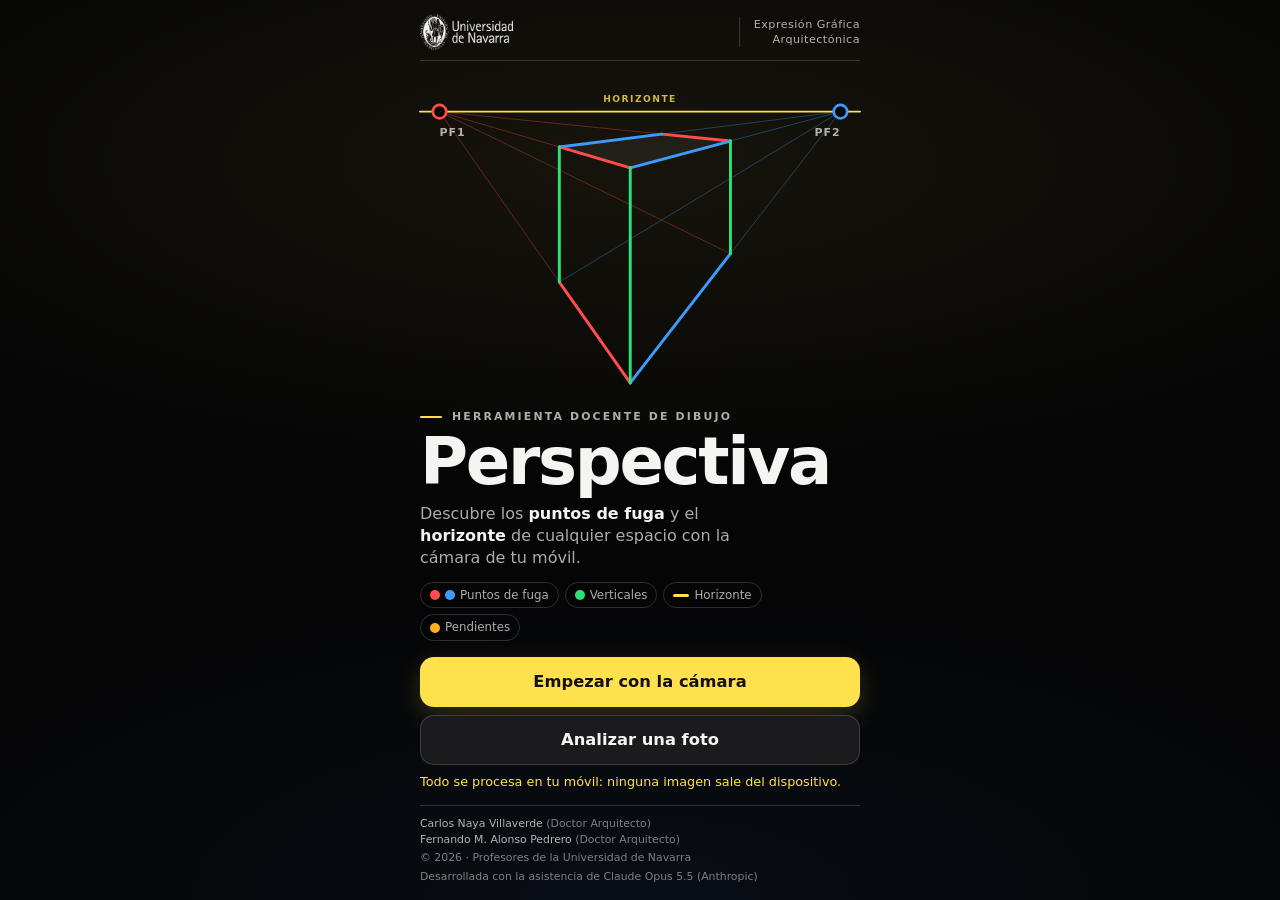
==== commit 3595bf43: "v0.6.0: escaleras y pendientes - Cuarta familia de líneas: pendientes (escaleras, rampas, cubiertas)" ====
--- a/index.html
+++ b/index.html
@@ -56,6 +56,7 @@
         <li><span class="punto" data-color="0"></span><span class="punto" data-color="1"></span>Puntos de fuga</li>
         <li><span class="punto" data-color="vertical"></span>Verticales</li>
         <li><span class="raya" data-color="horizonte"></span>Horizonte</li>
+        <li><span class="punto" data-color="pendiente"></span>Pendientes</li>
       </ul>
 
       <div class="acciones">
